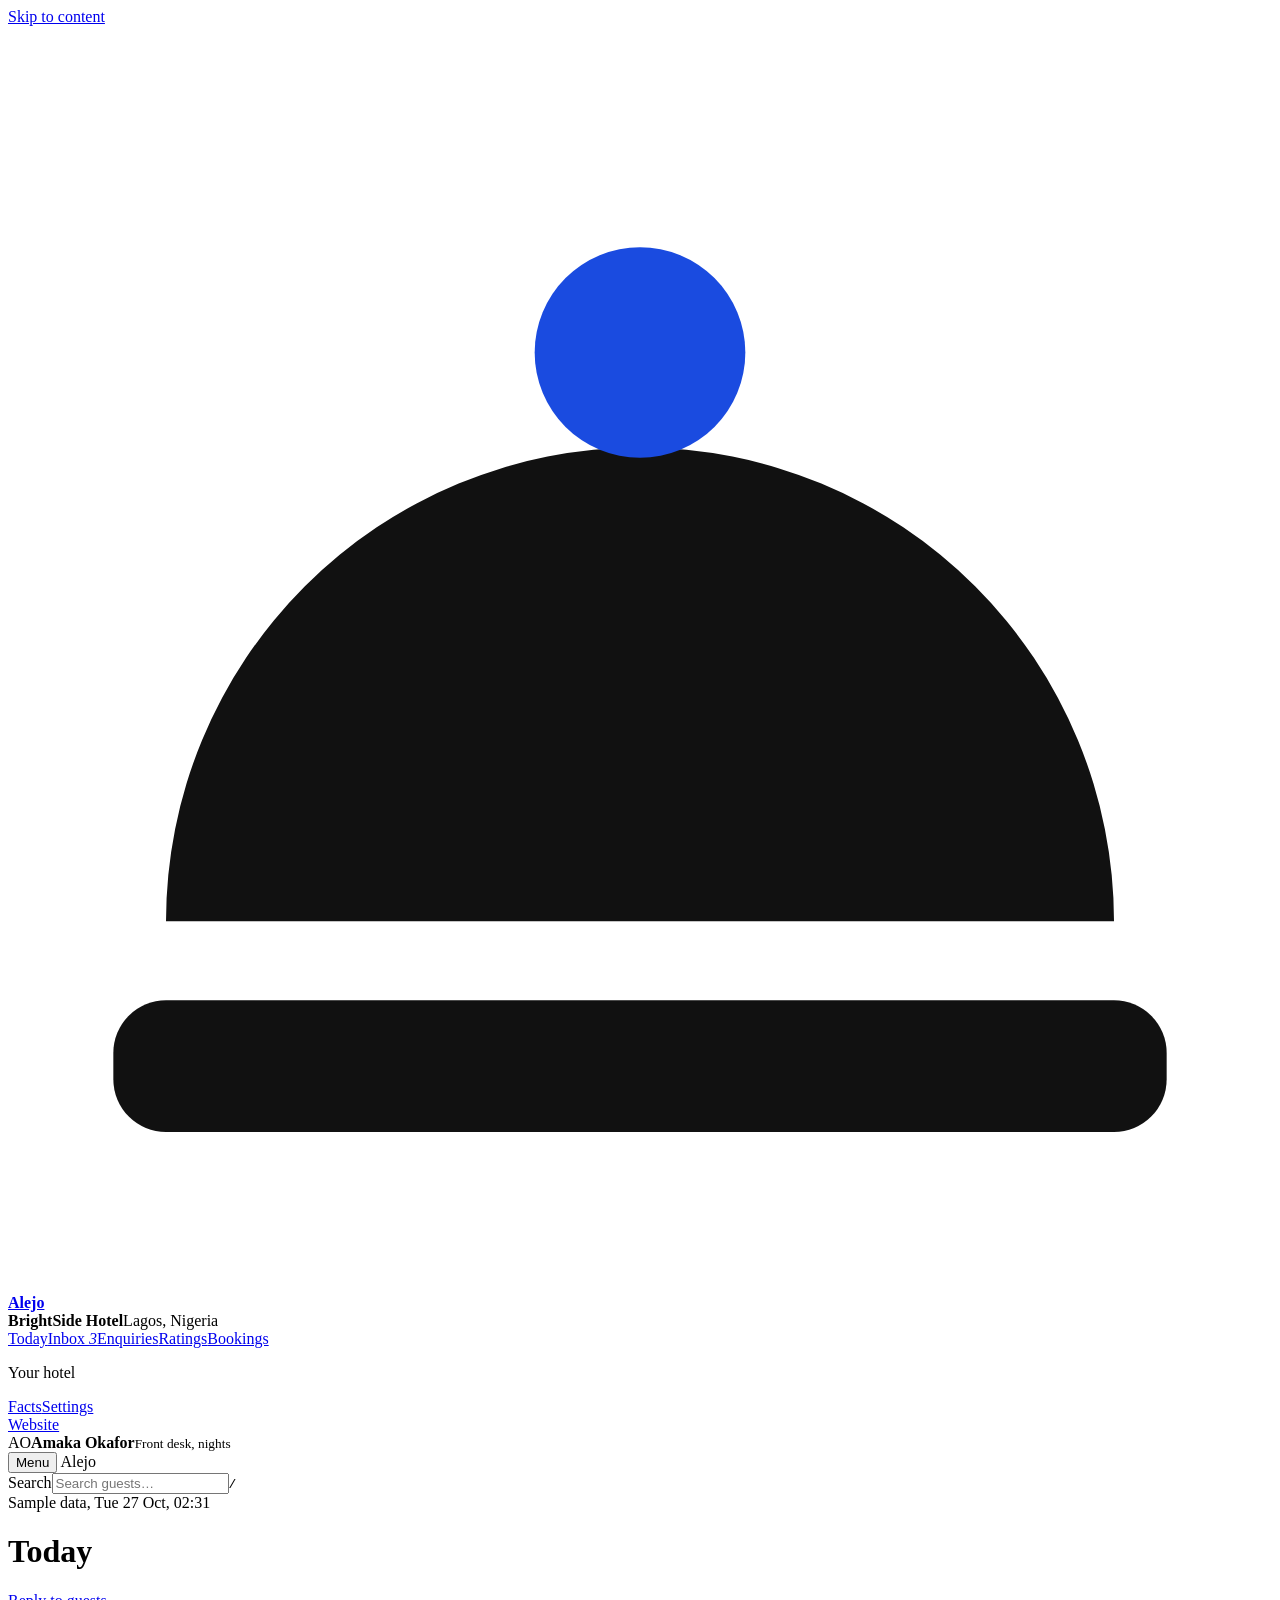
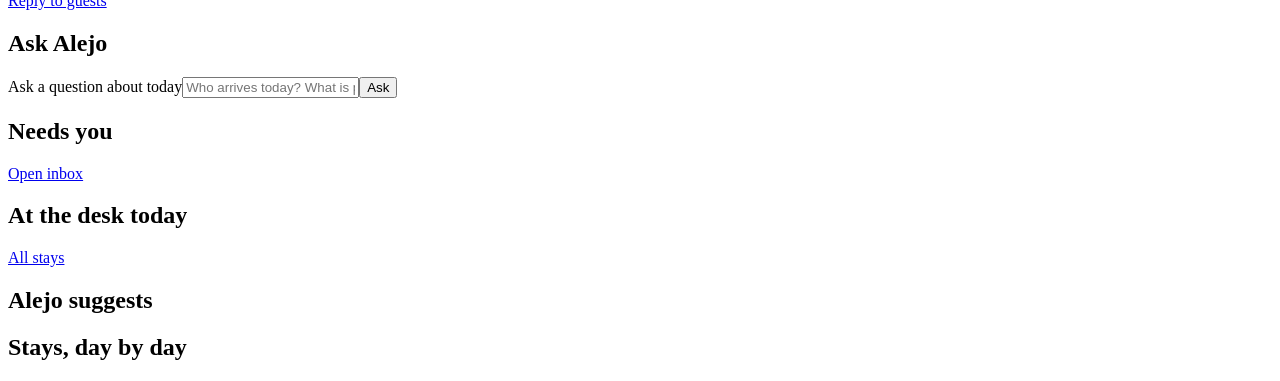
==== website/app/index.html @ 71296c99 "Post-checkout ratings: 1-5 buttons, low scores become complaints, weekly summary Database (sql/019) " ====
<!doctype html>
<html lang="en">
<head>
<meta charset="utf-8">
<meta name="viewport" content="width=device-width, initial-scale=1, viewport-fit=cover">
<title>Today · Alejo staff dashboard</title>
<meta name="robots" content="noindex">
<meta name="theme-color" content="#f3f5fa">
<meta name="color-scheme" content="light">
<link rel="preconnect" href="https://api.fontshare.com">
<link rel="preconnect" href="https://cdn.fontshare.com" crossorigin>
<link href="https://api.fontshare.com/v2/css?f[]=general-sans@400,500,600,700&display=swap" rel="stylesheet">
<link rel="stylesheet" href="/app/app.css">
</head>
<body data-page="overview">
<a class="skip" href="#main">Skip to content</a>
<div class="app">
<aside class="side" id="side" aria-label="Dashboard">
  <a class="brand" href="/app/index.html" aria-label="Alejo, today"><svg class="mark" viewBox="0 0 24 24" aria-hidden="true"><path d="M3 17a9 9 0 0 1 18 0z" fill="#111"/><rect x="2" y="18.5" width="20" height="2.5" rx="1" fill="#111"/><circle cx="12" cy="6.2" r="2" fill="#1a4be0"/></svg><span class="brand-t"><b translate="no">Alejo</b></span></a>
  <div class="scope"><b>BrightSide Hotel</b><span>Lagos, Nigeria</span></div>
  <nav class="nav" aria-label="Pages"><a href="/app/index.html" aria-current="page">Today</a><a href="/app/inbox.html">Inbox <i class="cnt" id="needCount" role="img" aria-label="guests need you">3</i></a><a href="/app/enquiries.html">Enquiries</a><a href="/app/ratings.html">Ratings</a><a href="/app/bookings.html">Bookings</a><p class="nav-h">Your hotel</p><a href="/app/knowledge.html">Facts</a><a href="/app/settings.html">Settings</a></nav>
  <div class="side-foot">
    <div class="links"><a class="web-link" href="/">Website</a><span id="authSlot"></span></div>
    <div class="me"><span class="acct" id="acct" title="Amaka Okafor, front desk">AO</span><span><b id="meName">Amaka Okafor</b><small id="meRole">Front desk, nights</small></span></div>
  </div>
</aside>
<div class="scrim" id="scrim"></div>
<div class="frame-main">
  <header class="top">
    <button class="menu-btn" id="menuBtn" type="button" aria-expanded="false" aria-controls="side">Menu</button>
    <span class="top-name" translate="no">Alejo</span>
    <div class="search"><label class="sr" for="q">Search</label><input id="q" name="q" type="search" placeholder="Search guests…" autocomplete="off" spellcheck="false"><kbd aria-hidden="true">/</kbd></div>
    <span class="demo-note" id="demoNote">Sample data, Tue 27 Oct, 02:31</span>
  </header>
<main class="sheet" id="main">
  <div class="title-row">
    <div><h1>Today</h1><p class="sub" id="ovSub"></p></div>
    <div class="actions"><a class="btn" id="ovCta" href="/app/inbox.html">Reply to guests</a></div>
  </div>
  <div class="kpis" id="ovKpis" role="group" aria-label="Today in numbers"></div>
  <section class="ask" aria-labelledby="h-ask">
    <div class="blk-h"><h2 id="h-ask">Ask Alejo</h2><span id="askNote"></span></div>
    <form class="askform" id="askForm" autocomplete="off"><label class="sr" for="askQ">Ask a question about today</label><input id="askQ" name="q" type="text" maxlength="300" placeholder="Who arrives today? What is pending?"><button class="btn" type="submit" id="askGo">Ask</button></form>
    <div class="achips" id="askChips" role="group" aria-label="Quick questions"></div>
    <div class="answer" id="askOut" role="status" aria-live="polite" hidden></div>
  </section>
  <div class="ov-grid">
    <section aria-labelledby="h-needs"><div class="blk-h"><h2 id="h-needs">Needs you</h2><a href="/app/inbox.html">Open inbox</a></div><div id="ovNeeds"></div></section>
    <section aria-labelledby="h-move"><div class="blk-h"><h2 id="h-move">At the desk today</h2><a href="/app/bookings.html">All stays</a></div><div id="ovMove"></div></section>
  </div>
  <section class="sug-blk" aria-labelledby="h-sug"><div class="blk-h"><h2 id="h-sug">Alejo suggests</h2></div><div id="ovSug"></div></section>
  <section class="timeline-blk" aria-labelledby="h-tl">
    <div class="blk-h"><h2 id="h-tl">Stays, day by day</h2><div class="tl-legend" id="tlLegend"></div></div>
    <div class="tl" id="ovTimeline"></div>
  </section>
</main>
</div>
</div>

<script src="/app/data.js"></script>
<script src="/app/live.js"></script>
<script src="/app/kb.js"></script>
<script src="/app/app.js"></script>
</body>
</html>
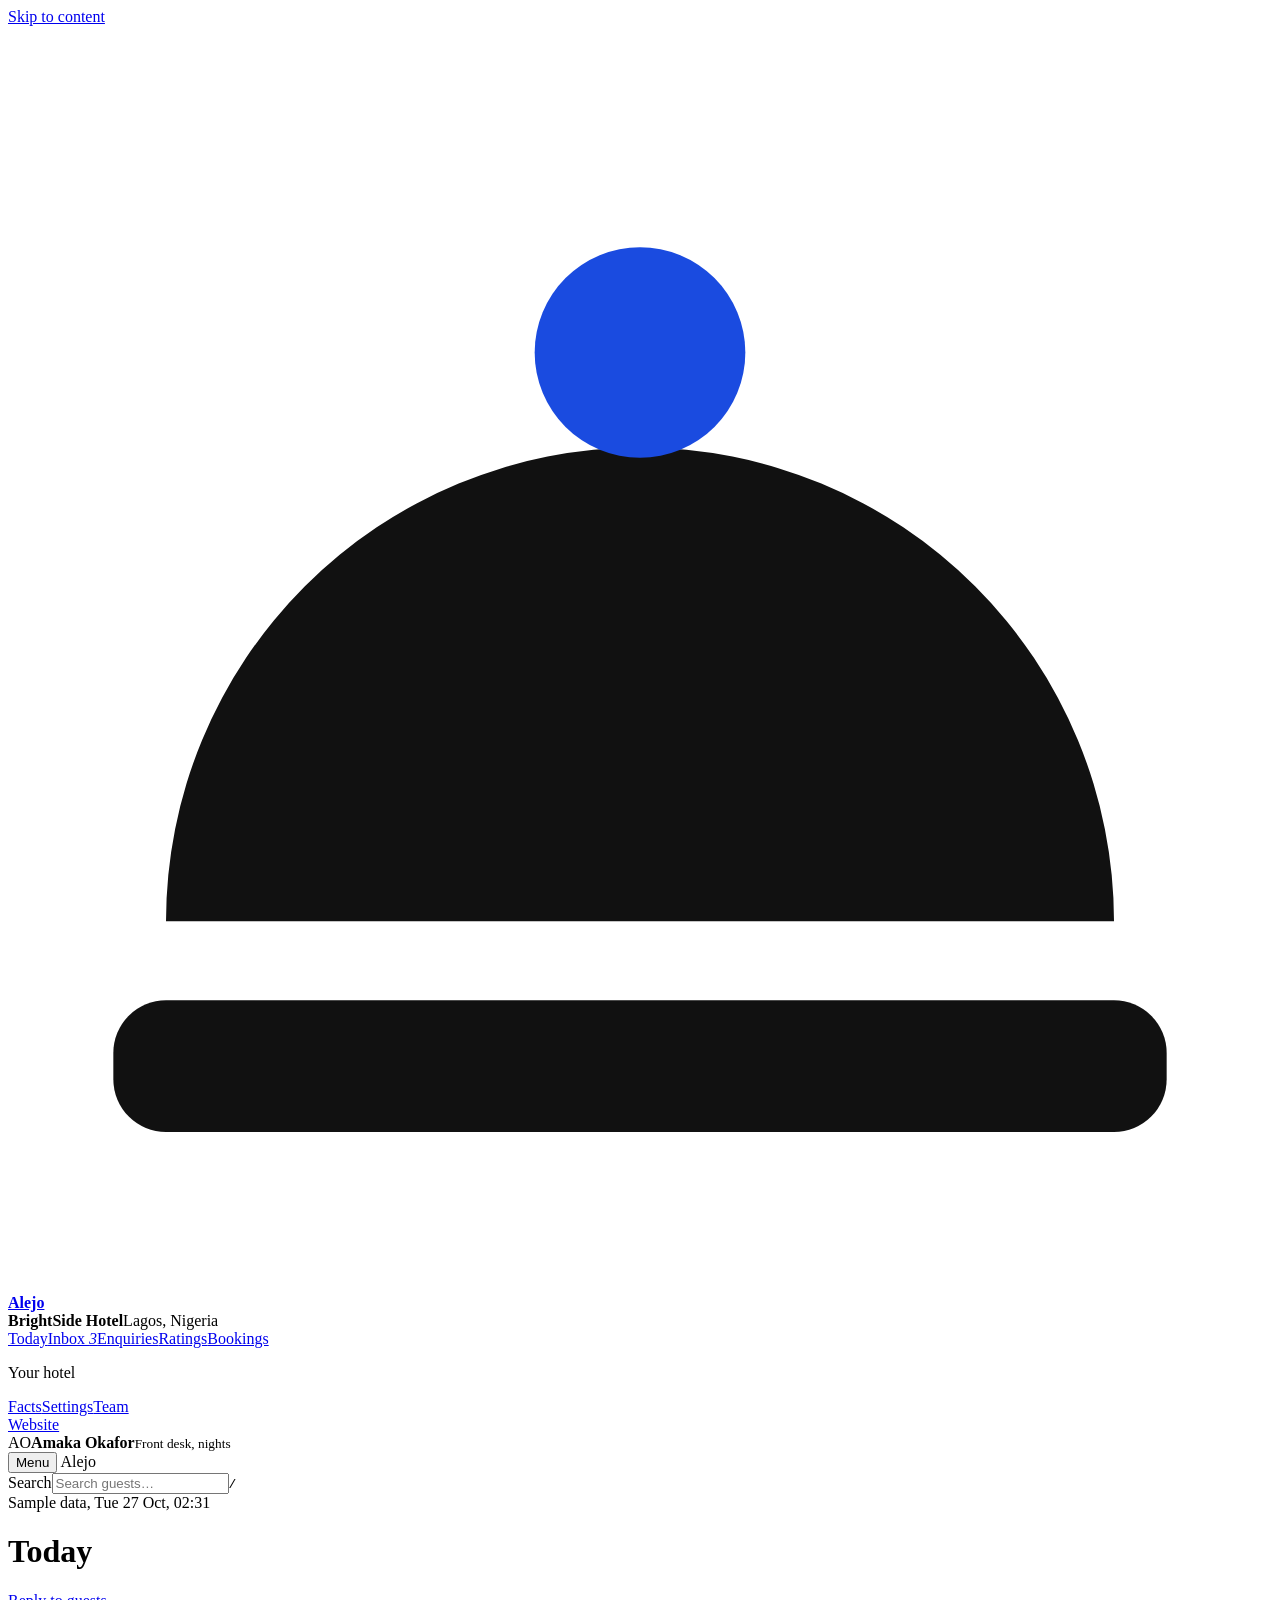
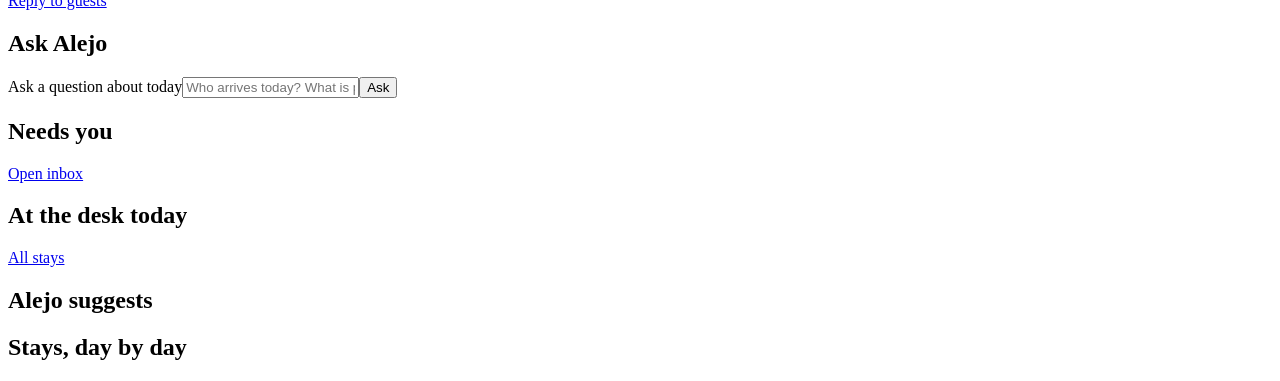
==== commit 6fbe62c5: "Multi-hotel Alejo: one shared system for many hotels, with roles and a Team screen Alejo was built f" ====
--- a/website/app/index.html
+++ b/website/app/index.html
@@ -18,7 +18,7 @@
 <aside class="side" id="side" aria-label="Dashboard">
   <a class="brand" href="/app/index.html" aria-label="Alejo, today"><svg class="mark" viewBox="0 0 24 24" aria-hidden="true"><path d="M3 17a9 9 0 0 1 18 0z" fill="#111"/><rect x="2" y="18.5" width="20" height="2.5" rx="1" fill="#111"/><circle cx="12" cy="6.2" r="2" fill="#1a4be0"/></svg><span class="brand-t"><b translate="no">Alejo</b></span></a>
   <div class="scope"><b>BrightSide Hotel</b><span>Lagos, Nigeria</span></div>
-  <nav class="nav" aria-label="Pages"><a href="/app/index.html" aria-current="page">Today</a><a href="/app/inbox.html">Inbox <i class="cnt" id="needCount" role="img" aria-label="guests need you">3</i></a><a href="/app/enquiries.html">Enquiries</a><a href="/app/ratings.html">Ratings</a><a href="/app/bookings.html">Bookings</a><p class="nav-h">Your hotel</p><a href="/app/knowledge.html">Facts</a><a href="/app/settings.html">Settings</a></nav>
+  <nav class="nav" aria-label="Pages"><a href="/app/index.html" aria-current="page">Today</a><a href="/app/inbox.html">Inbox <i class="cnt" id="needCount" role="img" aria-label="guests need you">3</i></a><a href="/app/enquiries.html">Enquiries</a><a href="/app/ratings.html">Ratings</a><a href="/app/bookings.html">Bookings</a><p class="nav-h">Your hotel</p><a href="/app/knowledge.html">Facts</a><a href="/app/settings.html">Settings</a><a href="/app/team.html">Team</a></nav>
   <div class="side-foot">
     <div class="links"><a class="web-link" href="/">Website</a><span id="authSlot"></span></div>
     <div class="me"><span class="acct" id="acct" title="Amaka Okafor, front desk">AO</span><span><b id="meName">Amaka Okafor</b><small id="meRole">Front desk, nights</small></span></div>
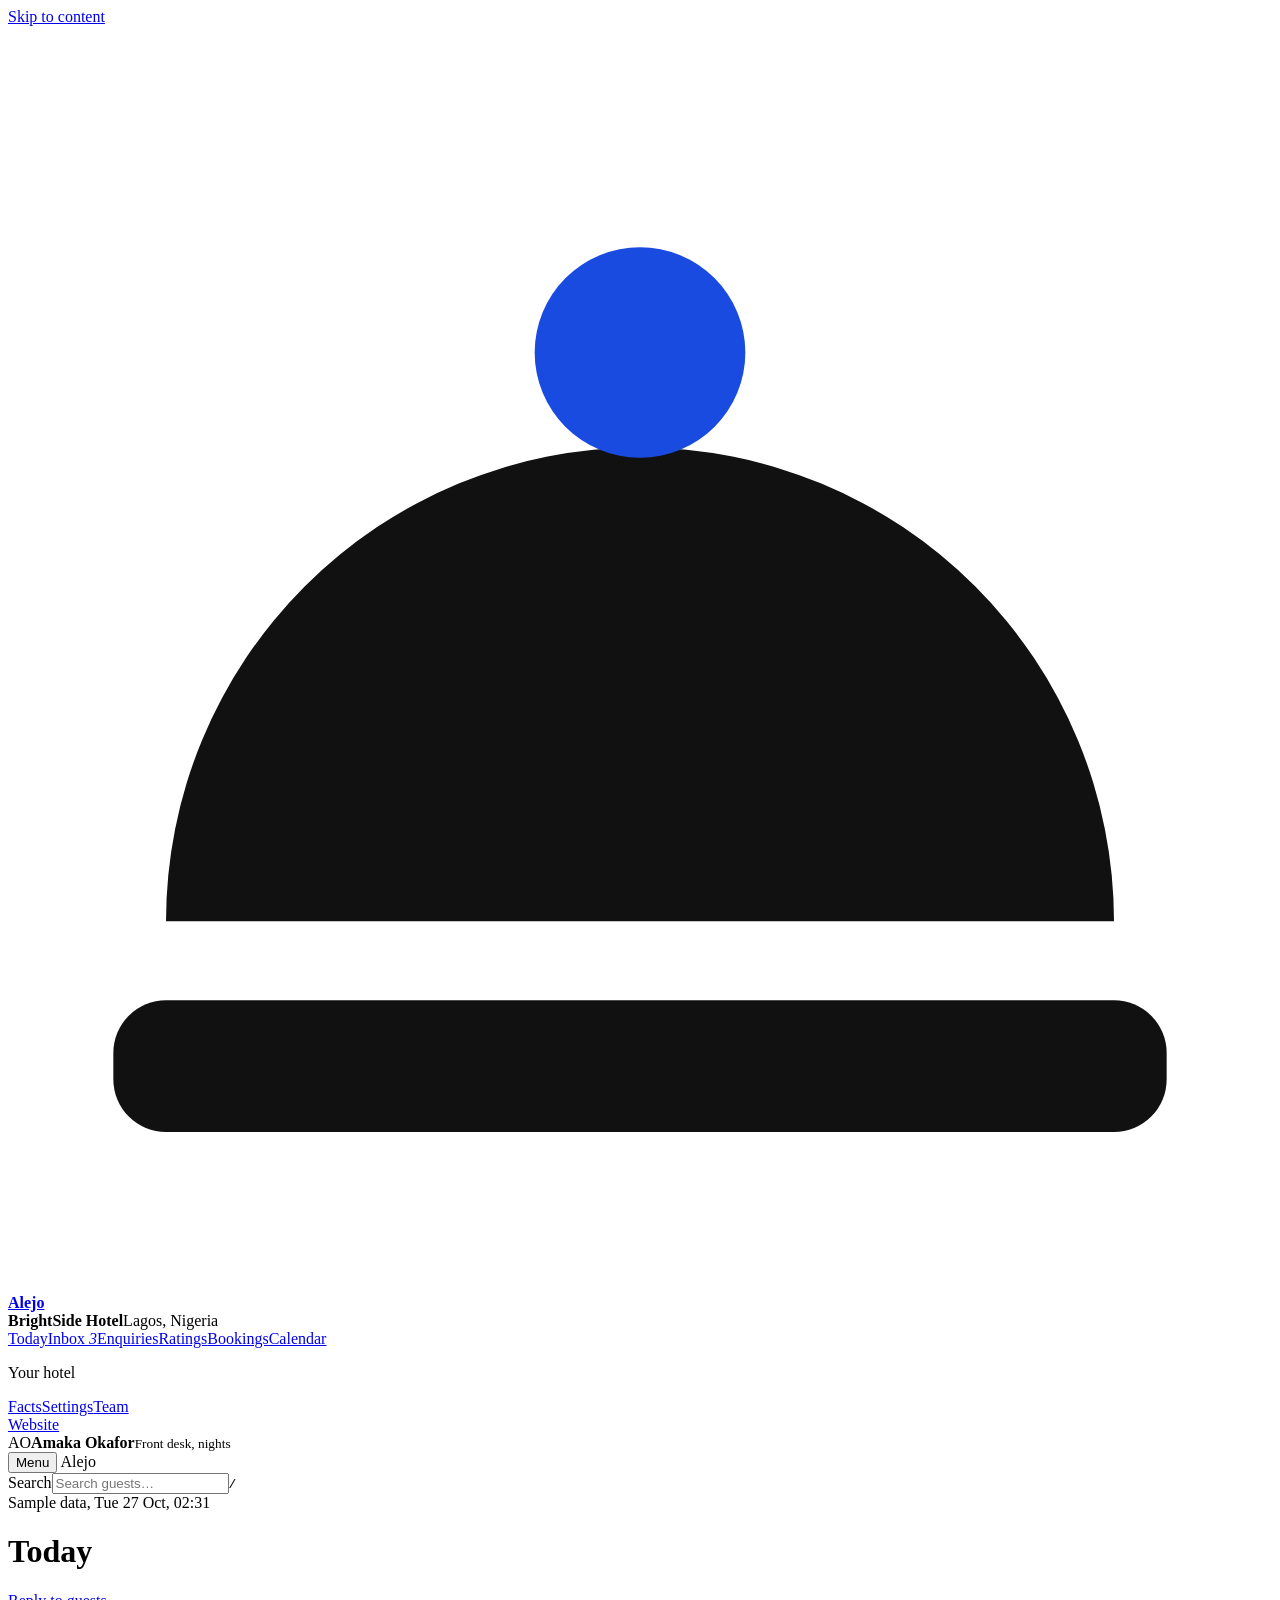
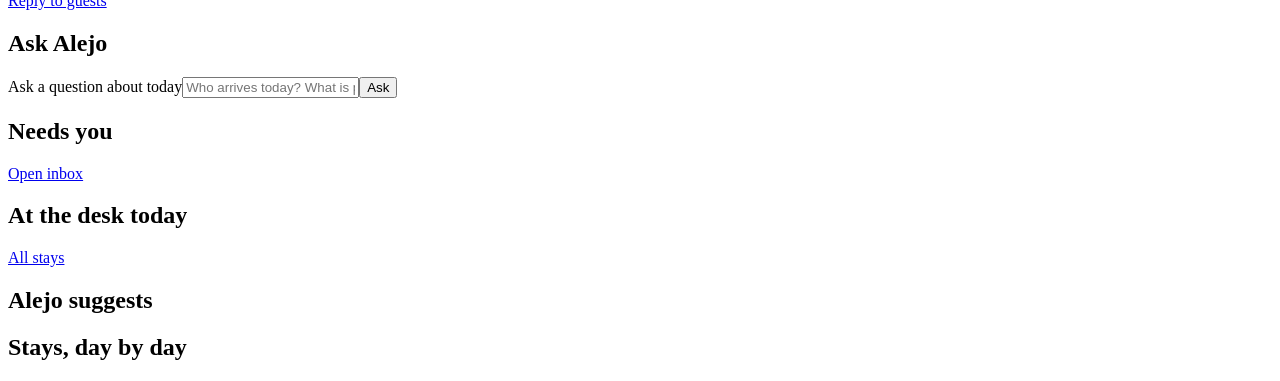
==== commit 7f00262f: "Calendar page: see free rooms and who is booked on any date A new staff dashboard page, modelled on " ====
--- a/website/app/index.html
+++ b/website/app/index.html
@@ -18,7 +18,7 @@
 <aside class="side" id="side" aria-label="Dashboard">
   <a class="brand" href="/app/index.html" aria-label="Alejo, today"><svg class="mark" viewBox="0 0 24 24" aria-hidden="true"><path d="M3 17a9 9 0 0 1 18 0z" fill="#111"/><rect x="2" y="18.5" width="20" height="2.5" rx="1" fill="#111"/><circle cx="12" cy="6.2" r="2" fill="#1a4be0"/></svg><span class="brand-t"><b translate="no">Alejo</b></span></a>
   <div class="scope"><b>BrightSide Hotel</b><span>Lagos, Nigeria</span></div>
-  <nav class="nav" aria-label="Pages"><a href="/app/index.html" aria-current="page">Today</a><a href="/app/inbox.html">Inbox <i class="cnt" id="needCount" role="img" aria-label="guests need you">3</i></a><a href="/app/enquiries.html">Enquiries</a><a href="/app/ratings.html">Ratings</a><a href="/app/bookings.html">Bookings</a><p class="nav-h">Your hotel</p><a href="/app/knowledge.html">Facts</a><a href="/app/settings.html">Settings</a><a href="/app/team.html">Team</a></nav>
+  <nav class="nav" aria-label="Pages"><a href="/app/index.html" aria-current="page">Today</a><a href="/app/inbox.html">Inbox <i class="cnt" id="needCount" role="img" aria-label="guests need you">3</i></a><a href="/app/enquiries.html">Enquiries</a><a href="/app/ratings.html">Ratings</a><a href="/app/bookings.html">Bookings</a><a href="/app/calendar.html">Calendar</a><p class="nav-h">Your hotel</p><a href="/app/knowledge.html">Facts</a><a href="/app/settings.html">Settings</a><a href="/app/team.html">Team</a></nav>
   <div class="side-foot">
     <div class="links"><a class="web-link" href="/">Website</a><span id="authSlot"></span></div>
     <div class="me"><span class="acct" id="acct" title="Amaka Okafor, front desk">AO</span><span><b id="meName">Amaka Okafor</b><small id="meRole">Front desk, nights</small></span></div>
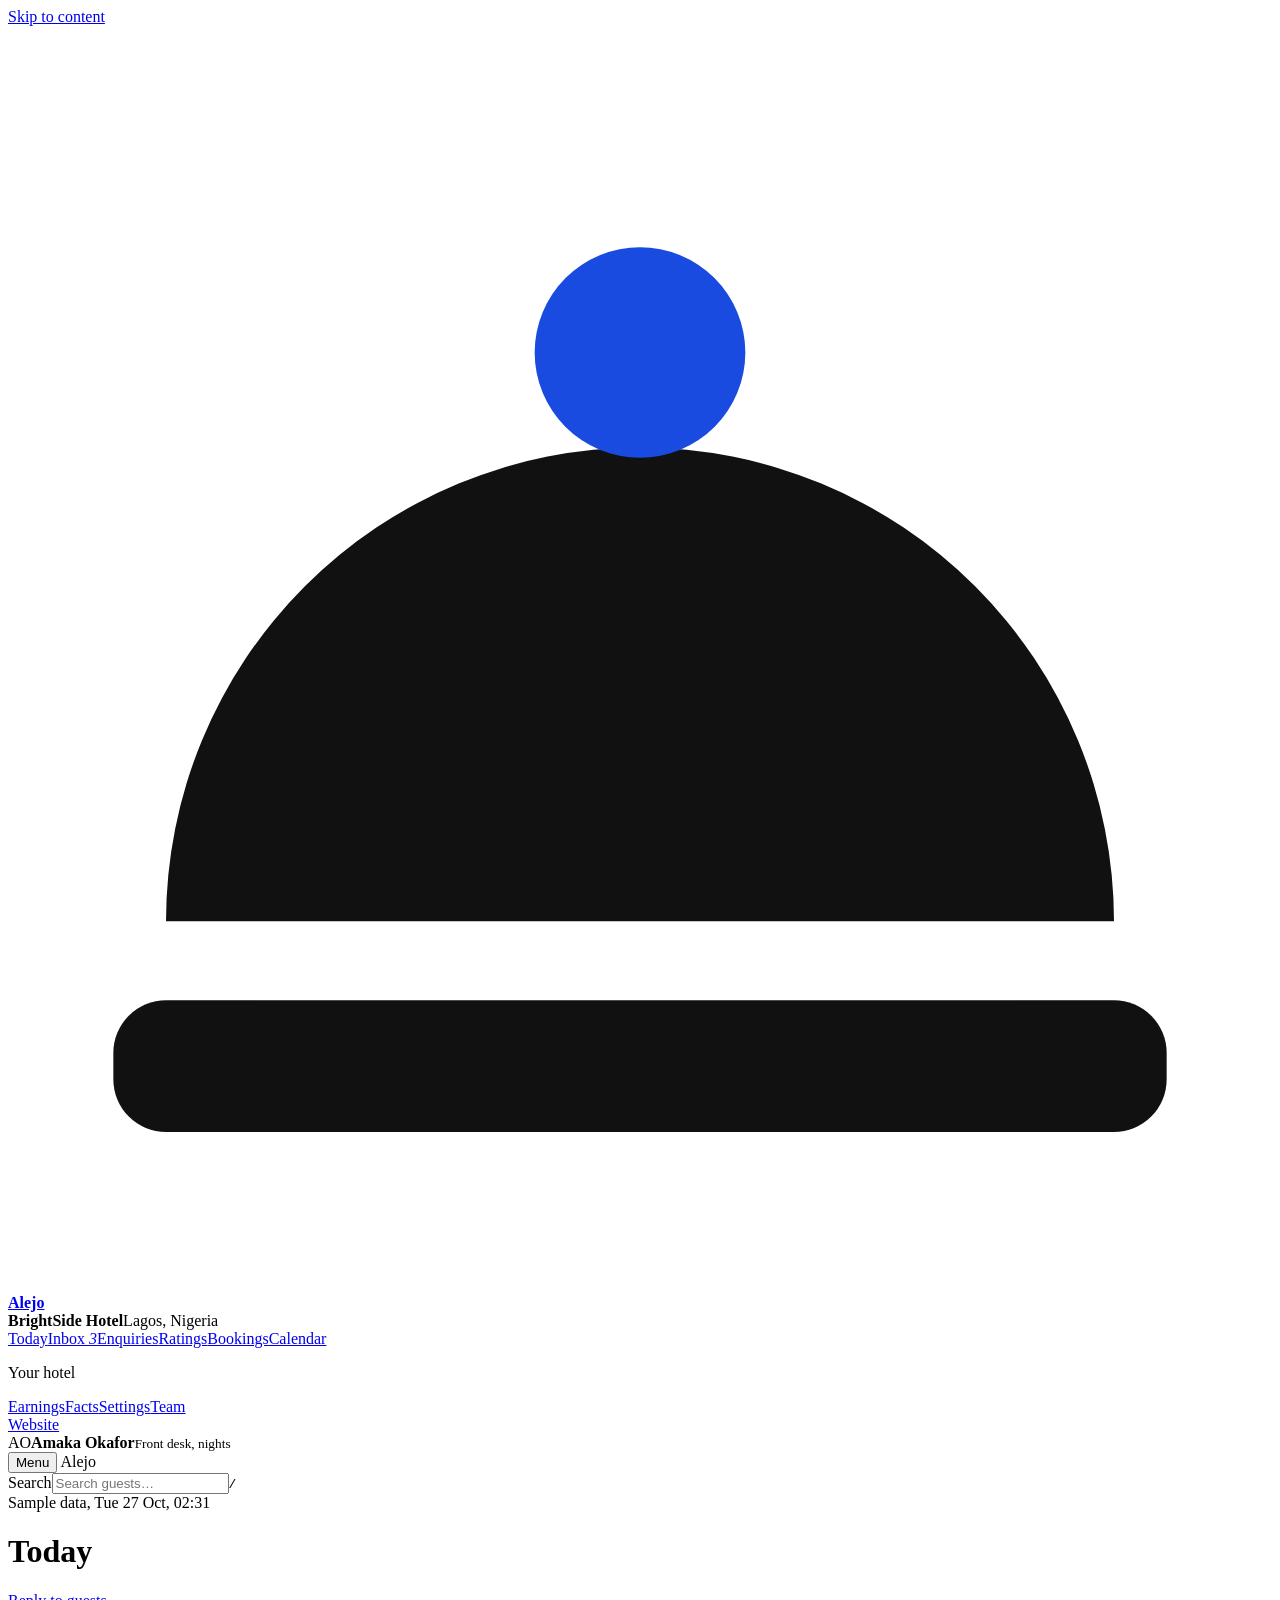
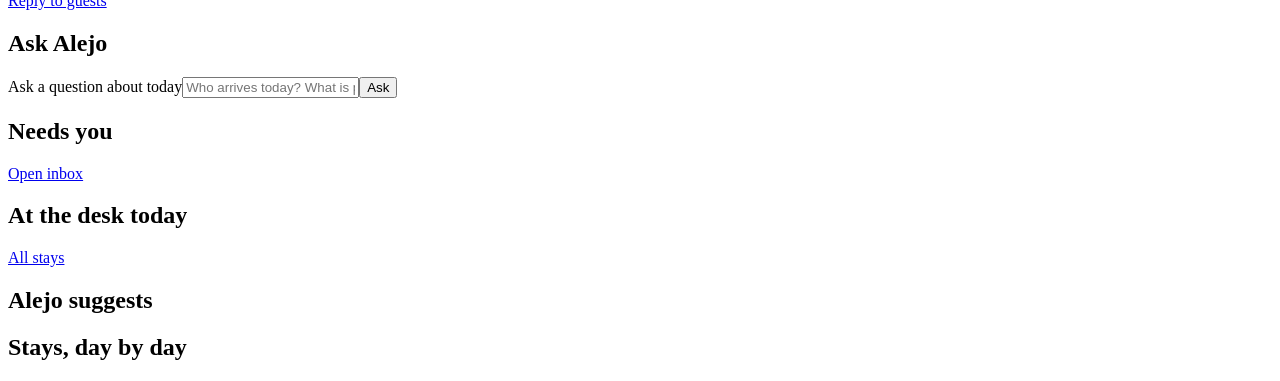
==== commit 64310253: "Earnings: an owner-only money dashboard, and bookings keep the price they were sold at - New Earning" ====
--- a/website/app/index.html
+++ b/website/app/index.html
@@ -9,7 +9,7 @@
 <meta name="color-scheme" content="light">
 <link rel="preconnect" href="https://api.fontshare.com">
 <link rel="preconnect" href="https://cdn.fontshare.com" crossorigin>
-<link href="https://api.fontshare.com/v2/css?f[]=general-sans@400,500,600,700&display=swap" rel="stylesheet">
+<link href="https://api.fontshare.com/v2/css?f[]=general-sans@400,500,600,700&f[]=cabinet-grotesk@700,800&display=swap" rel="stylesheet">
 <link rel="stylesheet" href="/app/app.css">
 </head>
 <body data-page="overview">
@@ -18,7 +18,7 @@
 <aside class="side" id="side" aria-label="Dashboard">
   <a class="brand" href="/app/index.html" aria-label="Alejo, today"><svg class="mark" viewBox="0 0 24 24" aria-hidden="true"><path d="M3 17a9 9 0 0 1 18 0z" fill="#111"/><rect x="2" y="18.5" width="20" height="2.5" rx="1" fill="#111"/><circle cx="12" cy="6.2" r="2" fill="#1a4be0"/></svg><span class="brand-t"><b translate="no">Alejo</b></span></a>
   <div class="scope"><b>BrightSide Hotel</b><span>Lagos, Nigeria</span></div>
-  <nav class="nav" aria-label="Pages"><a href="/app/index.html" aria-current="page">Today</a><a href="/app/inbox.html">Inbox <i class="cnt" id="needCount" role="img" aria-label="guests need you">3</i></a><a href="/app/enquiries.html">Enquiries</a><a href="/app/ratings.html">Ratings</a><a href="/app/bookings.html">Bookings</a><a href="/app/calendar.html">Calendar</a><p class="nav-h">Your hotel</p><a href="/app/knowledge.html">Facts</a><a href="/app/settings.html">Settings</a><a href="/app/team.html">Team</a></nav>
+  <nav class="nav" aria-label="Pages"><a href="/app/index.html" aria-current="page">Today</a><a href="/app/inbox.html">Inbox <i class="cnt" id="needCount" role="img" aria-label="guests need you">3</i></a><a href="/app/enquiries.html">Enquiries</a><a href="/app/ratings.html">Ratings</a><a href="/app/bookings.html">Bookings</a><a href="/app/calendar.html">Calendar</a><p class="nav-h">Your hotel</p><a href="/app/earnings.html">Earnings</a><a href="/app/knowledge.html">Facts</a><a href="/app/settings.html">Settings</a><a href="/app/team.html">Team</a></nav>
   <div class="side-foot">
     <div class="links"><a class="web-link" href="/">Website</a><span id="authSlot"></span></div>
     <div class="me"><span class="acct" id="acct" title="Amaka Okafor, front desk">AO</span><span><b id="meName">Amaka Okafor</b><small id="meRole">Front desk, nights</small></span></div>
@@ -60,6 +60,7 @@
 <script src="/app/data.js"></script>
 <script src="/app/live.js"></script>
 <script src="/app/kb.js"></script>
+<script src="/app/stay-core.js"></script>
 <script src="/app/app.js"></script>
 </body>
 </html>
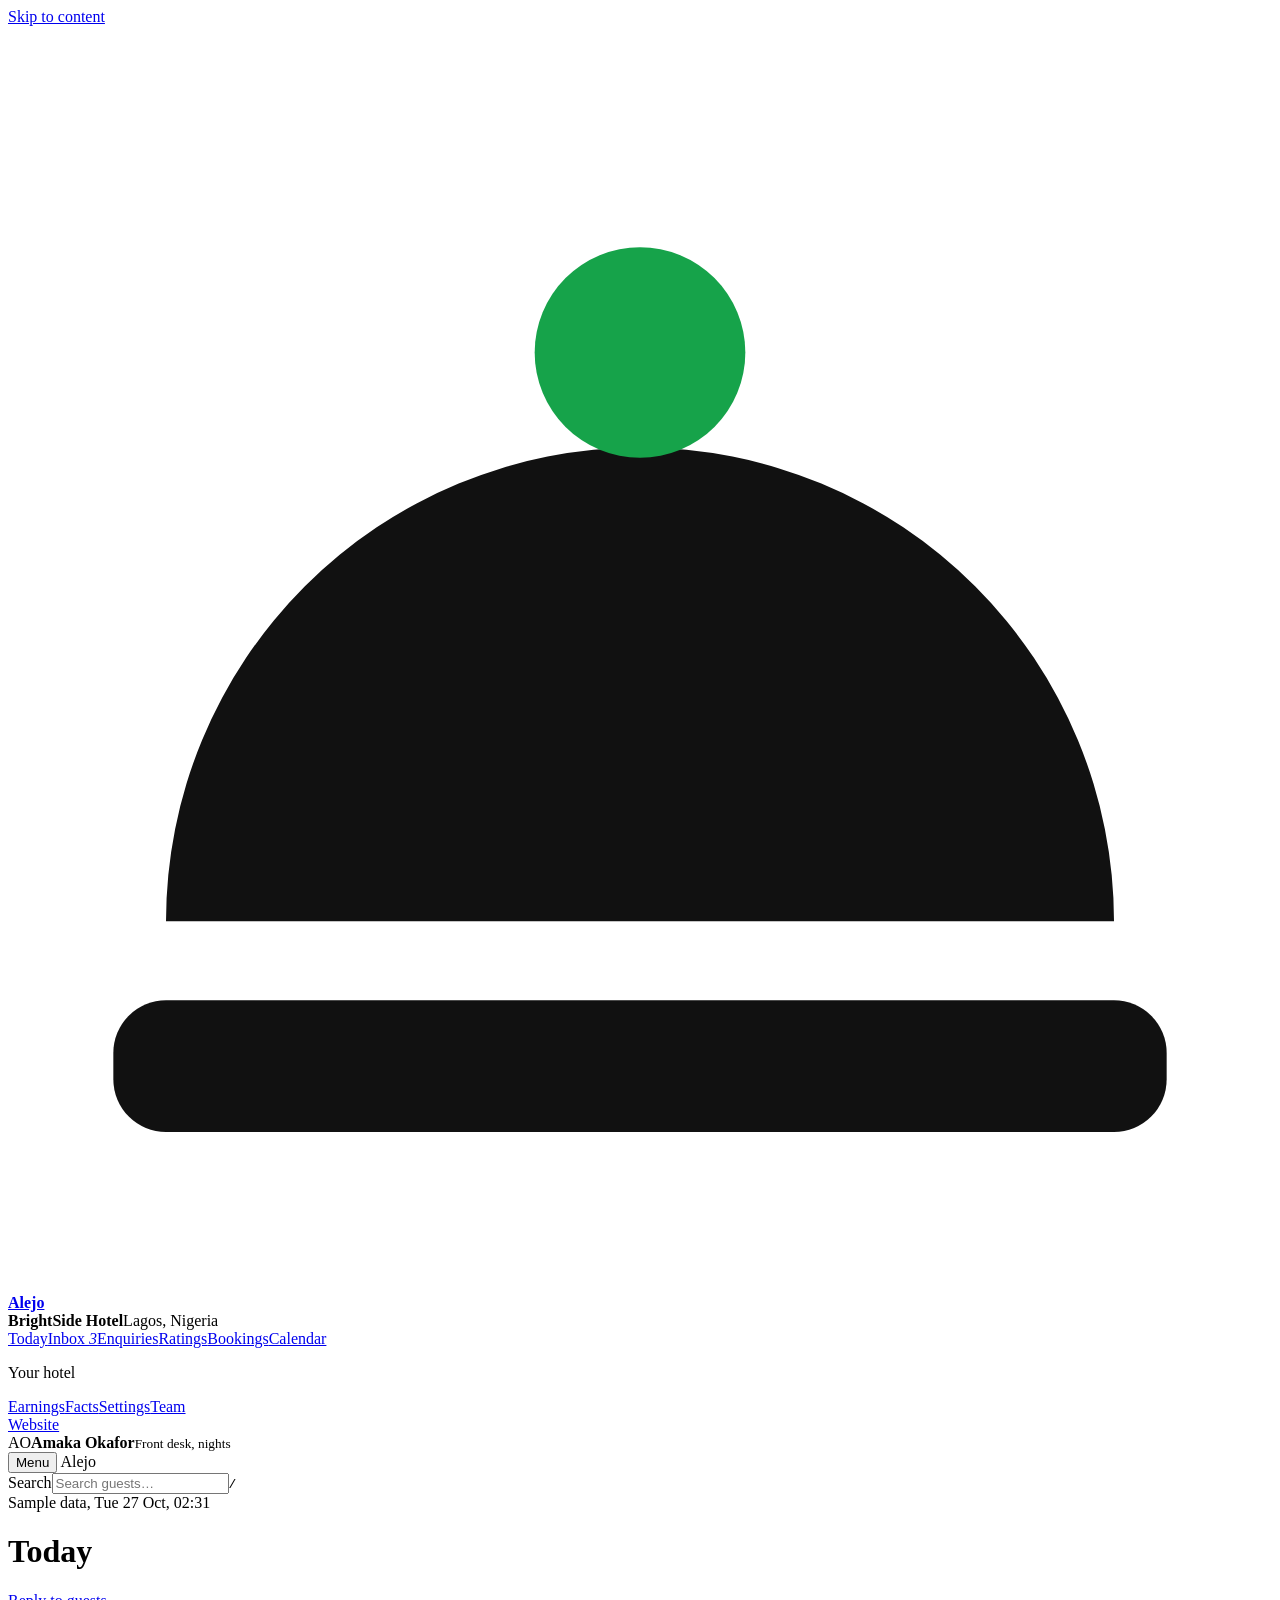
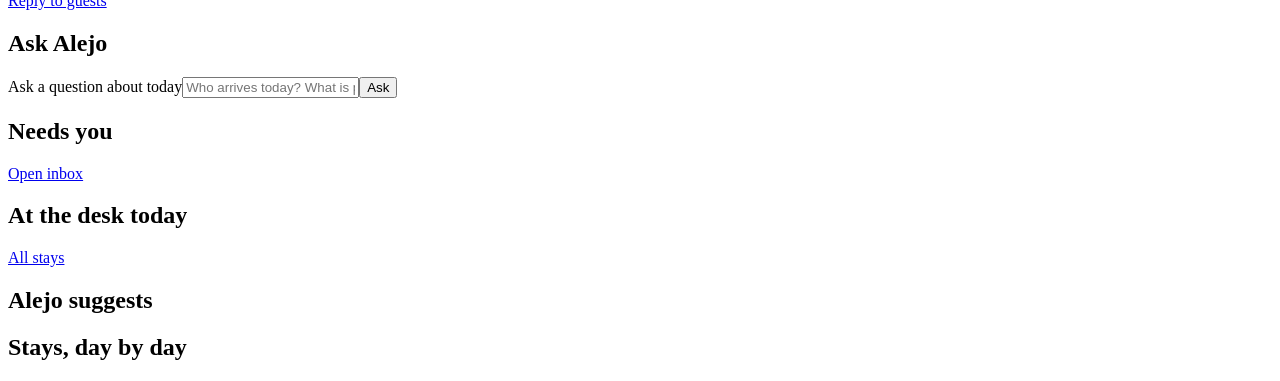
==== commit 33f84e93: "Hotels admin page, pinned controls, Settings shows each hotel's own details, green mark and tab icon" ====
--- a/website/app/index.html
+++ b/website/app/index.html
@@ -2,6 +2,9 @@
 <html lang="en">
 <head>
 <meta charset="utf-8">
+<link rel="icon" href="/favicon.svg" type="image/svg+xml">
+<link rel="icon" href="/favicon-32.png" sizes="32x32" type="image/png">
+<link rel="apple-touch-icon" href="/apple-touch-icon.png">
 <meta name="viewport" content="width=device-width, initial-scale=1, viewport-fit=cover">
 <title>Today · Alejo staff dashboard</title>
 <meta name="robots" content="noindex">
@@ -11,12 +14,13 @@
 <link rel="preconnect" href="https://cdn.fontshare.com" crossorigin>
 <link href="https://api.fontshare.com/v2/css?f[]=general-sans@400,500,600,700&f[]=cabinet-grotesk@700,800&display=swap" rel="stylesheet">
 <link rel="stylesheet" href="/app/app.css">
+<script src="/app/boot.js"></script>
 </head>
 <body data-page="overview">
 <a class="skip" href="#main">Skip to content</a>
 <div class="app">
 <aside class="side" id="side" aria-label="Dashboard">
-  <a class="brand" href="/app/index.html" aria-label="Alejo, today"><svg class="mark" viewBox="0 0 24 24" aria-hidden="true"><path d="M3 17a9 9 0 0 1 18 0z" fill="#111"/><rect x="2" y="18.5" width="20" height="2.5" rx="1" fill="#111"/><circle cx="12" cy="6.2" r="2" fill="#1a4be0"/></svg><span class="brand-t"><b translate="no">Alejo</b></span></a>
+  <a class="brand" href="/app/index.html" aria-label="Alejo, today"><svg class="mark" viewBox="0 0 24 24" aria-hidden="true"><path d="M3 17a9 9 0 0 1 18 0z" fill="#111"/><rect x="2" y="18.5" width="20" height="2.5" rx="1" fill="#111"/><circle cx="12" cy="6.2" r="2" fill="#16a34a"/></svg><span class="brand-t"><b translate="no">Alejo</b></span></a>
   <div class="scope"><b>BrightSide Hotel</b><span>Lagos, Nigeria</span></div>
   <nav class="nav" aria-label="Pages"><a href="/app/index.html" aria-current="page">Today</a><a href="/app/inbox.html">Inbox <i class="cnt" id="needCount" role="img" aria-label="guests need you">3</i></a><a href="/app/enquiries.html">Enquiries</a><a href="/app/ratings.html">Ratings</a><a href="/app/bookings.html">Bookings</a><a href="/app/calendar.html">Calendar</a><p class="nav-h">Your hotel</p><a href="/app/earnings.html">Earnings</a><a href="/app/knowledge.html">Facts</a><a href="/app/settings.html">Settings</a><a href="/app/team.html">Team</a></nav>
   <div class="side-foot">
@@ -37,7 +41,7 @@
     <div><h1>Today</h1><p class="sub" id="ovSub"></p></div>
     <div class="actions"><a class="btn" id="ovCta" href="/app/inbox.html">Reply to guests</a></div>
   </div>
-  <div class="kpis" id="ovKpis" role="group" aria-label="Today in numbers"></div>
+  <div class="kpis" id="ovKpis" data-skel="tiles:4" role="group" aria-label="Today in numbers"></div>
   <section class="ask" aria-labelledby="h-ask">
     <div class="blk-h"><h2 id="h-ask">Ask Alejo</h2><span id="askNote"></span></div>
     <form class="askform" id="askForm" autocomplete="off"><label class="sr" for="askQ">Ask a question about today</label><input id="askQ" name="q" type="text" maxlength="300" placeholder="Who arrives today? What is pending?"><button class="btn" type="submit" id="askGo">Ask</button></form>
@@ -45,13 +49,13 @@
     <div class="answer" id="askOut" role="status" aria-live="polite" hidden></div>
   </section>
   <div class="ov-grid">
-    <section aria-labelledby="h-needs"><div class="blk-h"><h2 id="h-needs">Needs you</h2><a href="/app/inbox.html">Open inbox</a></div><div id="ovNeeds"></div></section>
-    <section aria-labelledby="h-move"><div class="blk-h"><h2 id="h-move">At the desk today</h2><a href="/app/bookings.html">All stays</a></div><div id="ovMove"></div></section>
+    <section aria-labelledby="h-needs"><div class="blk-h"><h2 id="h-needs">Needs you</h2><a href="/app/inbox.html">Open inbox</a></div><div id="ovNeeds" data-skel="rows:3"></div></section>
+    <section aria-labelledby="h-move"><div class="blk-h"><h2 id="h-move">At the desk today</h2><a href="/app/bookings.html">All stays</a></div><div id="ovMove" data-skel="rows:4"></div></section>
   </div>
-  <section class="sug-blk" aria-labelledby="h-sug"><div class="blk-h"><h2 id="h-sug">Alejo suggests</h2></div><div id="ovSug"></div></section>
+  <section class="sug-blk" aria-labelledby="h-sug"><div class="blk-h"><h2 id="h-sug">Alejo suggests</h2></div><div id="ovSug" data-skel="rows:2"></div></section>
   <section class="timeline-blk" aria-labelledby="h-tl">
     <div class="blk-h"><h2 id="h-tl">Stays, day by day</h2><div class="tl-legend" id="tlLegend"></div></div>
-    <div class="tl" id="ovTimeline"></div>
+    <div class="tl" id="ovTimeline" data-skel="block:220"></div>
   </section>
 </main>
 </div>
